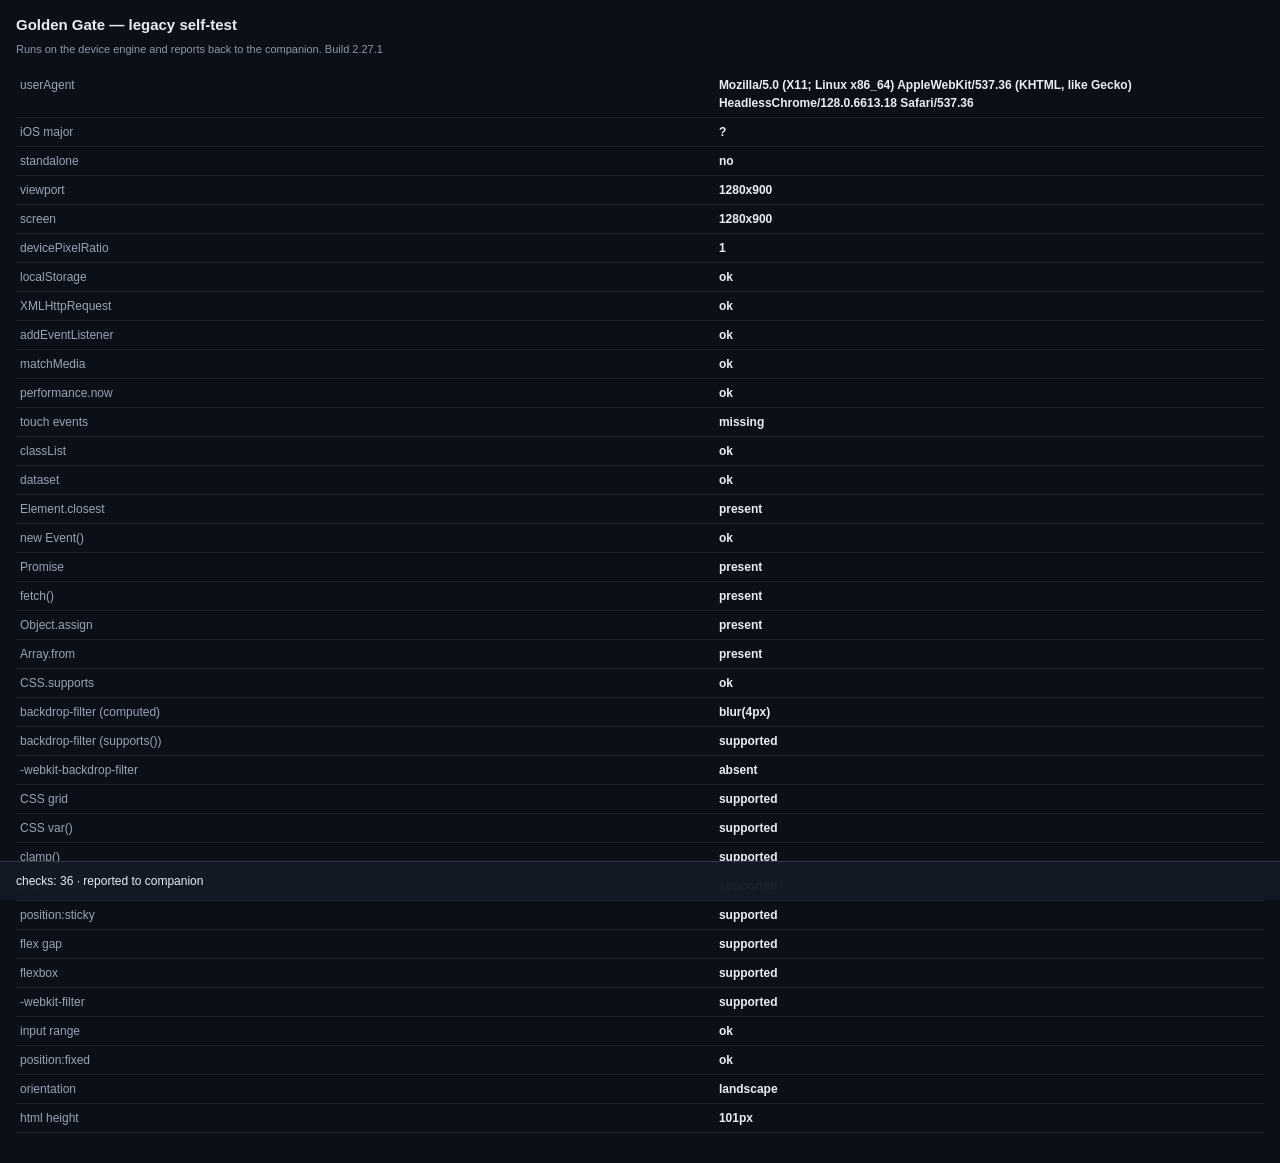
==== legacy/legacy-selftest.html @ 20e86f33 "Liquid Legacy v2.27.1 — standalone Liquid Glass iPadOS workspace for iPad 2" ====
<!DOCTYPE html>
<html><head>
<meta charset="utf-8">
<meta name="viewport" content="width=device-width, initial-scale=1.0, maximum-scale=1.0, user-scalable=no">
<meta name="apple-mobile-web-app-capable" content="yes">
<title>Golden Gate — legacy self-test</title>
<style>
  body { margin:0; padding:14px 16px 30px; background:#0b0f18; color:#e8edf6;
         font:13px/1.5 -apple-system,Helvetica,Arial,sans-serif; }
  h1 { font-size:15px; margin:0 0 4px; }
  p.sub { color:#8e98a6; font-size:11px; margin:0 0 14px; }
  table { width:100%; border-collapse:collapse; font-size:12px; }
  td { padding:5px 4px; border-bottom:1px solid rgba(255,255,255,0.08); vertical-align:top; }
  td.k { color:#9aa4b2; width:56%; }
  td.v { font-weight:600; }
  .pass { color:#7ee89a; } .fail { color:#ff9a9a; }
  #summary { position:fixed; left:0; right:0; bottom:0; padding:10px 16px;
             background:rgba(20,26,38,0.97); border-top:1px solid rgba(255,255,255,0.14); font-size:12px; }
</style></head>
<body>
<h1>Golden Gate — legacy self-test</h1>
<p class="sub">Runs on the device engine and reports back to the companion. Build <span id="build">?</span></p>
<div id="rows"></div>
<div id="summary">running…</div>
<script>
(function () {
  "use strict";
  function el(id) { return document.getElementById(id); }
  function has(name) { try { return typeof window[name] !== "undefined"; } catch (e) { return false; } }
  function css(prop, value) {
    try { return window.CSS && CSS.supports ? CSS.supports(prop, value) : false; } catch (e) { return false; }
  }
  function styleSupports(prop, value) {
    var d = document.createElement("div");
    try { d.style[prop] = value; return d.style[prop] !== ""; } catch (e) { return false; }
  }
  var ua = navigator.userAgent;
  var ios = (ua.match(/OS (\d+)_(\d+)/) || []);
  /* accurate support probe: unsupported camelCase props stay undefined */
  function supports(prop, value) {
    var d = document.createElement("div");
    try {
      if (typeof d.style[prop] === "undefined" && !(prop in d.style)) {
        d.style.setProperty(prop, value);
        return d.style.getPropertyValue(prop) !== "";
      }
      d.style[prop] = value;
      return typeof d.style[prop] !== "undefined" && d.style[prop] !== "";
    } catch (e) { return false; }
  }
  function cssSupports(decl) {
    try { return window.CSS && CSS.supports ? CSS.supports(decl) : false; } catch (e) { return false; }
  }
  function liveFilter() {
    var d = document.createElement("div");
    d.style.setProperty("-webkit-backdrop-filter", "blur(4px)");
    d.style.setProperty("backdrop-filter", "blur(4px)");
    document.body.appendChild(d);
    var cs = getComputedStyle(d);
    var v = cs.webkitBackdropFilter || cs.backdropFilter || "";
    document.body.removeChild(d);
    return v && v !== "none" ? v : "none";
  }
  var checks = [
    ["userAgent", ua],
    ["iOS major", ios[1] || "?"],
    ["standalone", (navigator.standalone === true) ? "yes" : "no"],
    ["viewport", window.innerWidth + "x" + window.innerHeight],
    ["screen", screen.width + "x" + screen.height],
    ["devicePixelRatio", String(window.devicePixelRatio || 1)],
    ["localStorage", (function () { try { localStorage.setItem("gst", "1"); localStorage.removeItem("gst"); return "ok"; } catch (e) { return "blocked"; } })()],
    ["XMLHttpRequest", has("XMLHttpRequest") ? "ok" : "missing"],
    ["addEventListener", (typeof document.addEventListener === "function") ? "ok" : "missing"],
    ["matchMedia", has("matchMedia") ? "ok" : "missing"],
    ["performance.now", (window.performance && performance.now) ? "ok" : "missing"],
    ["touch events", ("ontouchstart" in window) ? "ok" : "missing"],
    ["classList", (document.body.classList ? "ok" : "missing")],
    ["dataset", (document.body.dataset ? "ok" : "missing")],
    ["Element.closest", (document.body.closest ? "present" : "absent")],
    ["new Event()", (function () { try { return new Event("x") ? "ok" : "?"; } catch (e) { return "absent"; } })()],
    ["Promise", has("Promise") ? "present" : "absent"],
    ["fetch()", has("fetch") ? "present" : "absent"],
    ["Object.assign", (Object.assign ? "present" : "absent")],
    ["Array.from", (Array.from ? "present" : "absent")],
    ["CSS.supports", (window.CSS && CSS.supports) ? "ok" : "absent"],
    ["backdrop-filter (computed)", liveFilter()],
    ["backdrop-filter (supports())", cssSupports("(backdrop-filter: blur(2px))") ? "supported" : "absent"],
    ["-webkit-backdrop-filter", supports("WebkitBackdropFilter", "blur(2px)") ? "supported" : "absent"],
    ["CSS grid", cssSupports("(display: grid)") ? "supported" : "absent"],
    ["CSS var()", cssSupports("(color: var(--x))") ? "supported" : "absent"],
    ["clamp()", cssSupports("(width: clamp(1px,2px,3px))") ? "supported" : "absent"],
    ["aspect-ratio", cssSupports("(aspect-ratio: 1)") ? "supported" : "absent"],
    ["position:sticky", cssSupports("(position: sticky)") ? "supported" : "absent"],
    ["flex gap", cssSupports("(gap: 1px)") ? "supported" : "absent"],
    ["flexbox", cssSupports("(display: flex)") ? "supported" : "absent"],
    ["-webkit-filter", supports("WebkitFilter", "brightness(0.7)") ? "supported" : "absent"],
    ["input range", (function () { var i = document.createElement("input"); i.type = "range"; return i.type === "range" ? "ok" : "coerced"; })()],
    ["position:fixed", supports("position", "fixed") ? "ok" : "missing"],
    ["orientation", (window.innerHeight > window.innerWidth) ? "portrait" : "landscape"],
    ["html height", document.documentElement.getBoundingClientRect().height + "px"]
  ];
  var rows = "", i, passCount = 0;
  for (i = 0; i < checks.length; i++) {
    rows += '<tr><td class="k">' + checks[i][0] + '</td><td class="v">' + String(checks[i][1]) + "</td></tr>";
    if (String(checks[i][1]).indexOf("missing") < 0) passCount++;
  }
  el("rows").innerHTML = "<table>" + rows + "</table>";
  el("build").innerHTML = "2.27.1";
  el("summary").innerHTML = "checks: " + checks.length + " · reported to companion";

  /* Measure the real app inside this page: same origin, so the frame is readable. */
  var frame = document.createElement("iframe");
  frame.style.cssText = "position:absolute;left:-9999px;top:0;width:768px;height:1024px;border:0";
  var q = location.search || "";
  var m = q.match(/[?&]app=([^&]+)/);
  frame.src = m ? decodeURIComponent(m[1]) : "/ipad/legacy/?unlock=1&v=2.27.1#/home";
  document.body.appendChild(frame);
  var appCheck = { state: "pending" };
  setTimeout(function () {
    try {
      var doc = frame.contentDocument || frame.contentWindow.document;
      var appEl = doc.getElementById("app");
      var lock = doc.getElementById("lock");
      var home = doc.getElementById("home");
      var diag = doc.getElementById("diag");
      var vis = [];
      var screens = doc.getElementsByClassName("screen"), i2;
      for (i2 = 0; i2 < screens.length; i2++) {
        if (getComputedStyle(screens[i2]).display !== "none") vis.push(screens[i2].id);
      }
      /* layout QA without auth: reveal Home inside the frame and measure it */
      var forced = {};
      try {
        if (home) {
          home.style.display = "block";
          var iconsEls = doc.querySelectorAll("#apps-grid .app");
          var dockEl = doc.getElementById("dock");
          var wg = doc.getElementsByClassName("widget")[0];
          var ic0 = iconsEls[0] ? iconsEls[0].getBoundingClientRect() : null;
          forced = {
            iconW: ic0 ? Math.round(ic0.width) : null,
            icons: iconsEls.length,
            dock: dockEl ? (function (r) { return Math.round(r.left) + "," + Math.round(r.top) + " " + Math.round(r.width) + "x" + Math.round(r.height); })(dockEl.getBoundingClientRect()) : null,
            dockBlur: dockEl ? (getComputedStyle(dockEl).webkitBackdropFilter || getComputedStyle(dockEl).backdropFilter || "none") : null,
            widgetBlur: wg ? (getComputedStyle(wg).webkitBackdropFilter || getComputedStyle(wg).backdropFilter || "none") : null,
            widgetW: wg ? Math.round(wg.getBoundingClientRect().width) : null,
            iconStyle: (function () { var img = doc.querySelector("#apps-grid .app img"); return img ? (getComputedStyle(img).webkitFilter || getComputedStyle(img).filter || "none") : null; })()
          };
        }
        var lk = doc.getElementById("lock");
        if (lk) {
          lk.style.display = "block";
          var clock = doc.getElementById("lock-clock");
          forced.lockClock = clock ? getComputedStyle(clock).fontSize : null;
          forced.lockWall = lk.className;
          lk.style.display = "none";
        }
      } catch (e4) { forced = { error: String(e4).substring(0, 80) }; }
      /* touch semantics: does a touchstart on an icon get cancelled? */
      var touchProbe = {};
      try {
        var pagesEl = doc.getElementById("pages");
        touchProbe.handlerType = typeof (pagesEl && pagesEl.ontouchstart);
        var tIcon = doc.querySelector("#apps-grid .app");
        if (tIcon) {
          var te;
          try { te = new TouchEvent("touchstart", { bubbles: true, cancelable: true }); }
          catch (e5) { te = doc.createEvent("Event"); te.initEvent("touchstart", true, true); }
          var notCancelled = tIcon.dispatchEvent(te);
          touchProbe.iconTouch = { prevented: te.defaultPrevented, delivered: notCancelled };
        }
        touchProbe.touchEventCtor = (typeof TouchEvent !== "undefined");
      } catch (e6) { touchProbe.error = String(e6).substring(0, 80); }
      var frameProbe = {};
      try {
        var fw = frame.contentWindow;
        frameProbe.ggwm = typeof fw.GGWM;
        frameProbe.bodyClass = (doc.body && doc.body.className || "").substring(0, 140);
        frameProbe.scripts = (function () { var out = [], ss = doc.getElementsByTagName("script"); for (var si = 0; si < ss.length; si++) out.push(String(ss[si].src).split("/").pop()); return out; })();
        frameProbe.loginDisplay = doc.getElementById("login") ? getComputedStyle(doc.getElementById("login")).display : null;
        frameProbe.diag = (doc.getElementById("diag") ? doc.getElementById("diag").textContent : "").substring(0, 200);
        frameProbe.boot = (fw.__bootErrors || []).join(" || ").substring(0, 260);
      } catch (eF) { frameProbe.error = String(eF).substring(0, 120); }
      appCheck = { frameProbe: frameProbe, touchProbe: touchProbe,
        forced: forced,
        appHeight: appEl ? Math.round(appEl.getBoundingClientRect().height) : null,
        appWidth: appEl ? Math.round(appEl.getBoundingClientRect().width) : null,
        homeDisplay: home ? getComputedStyle(home).display : null,
        lockDisplay: lock ? getComputedStyle(lock).display : null,
        visible: vis.join(","),
        diag: diag ? (diag.textContent || "").substring(0, 80) : "(no diag element)",
        bodyClass: doc.body.className,
        cards: (function () { var c = doc.getElementsByClassName("card"); return c.length ? Math.round(c[0].getBoundingClientRect().width) : null; })(),
        dock: (function () { var d = doc.getElementById("dock"); if (!d) return null;
          var r = d.getBoundingClientRect(); return Math.round(r.left) + "," + Math.round(r.top) + " " + Math.round(r.width) + "x" + Math.round(r.height); })(),
        icons: doc.querySelectorAll("#apps-grid .app").length,
        lockVisible: lock ? getComputedStyle(lock).display !== "none" : null,
        cardBlur: (function () {
          var c = doc.getElementsByClassName("card")[0];
          if (!c) return null;
          var cs = getComputedStyle(c);
          return (cs.webkitBackdropFilter || cs.backdropFilter || "none");
        })(),
        build: (function () { var b = doc.getElementsByClassName("build"); return b.length ? b[0].textContent : "?"; })()
      };
    } catch (e) {
      appCheck = { state: "error", message: String(e).substring(0, 120) };
    }
    appCheck.state = "done";
    var out = JSON.stringify({ report: appCheck });
    try {
      var x2 = new XMLHttpRequest();
      x2.open("POST", "/api/legacy/v1/client-report", true);
      x2.setRequestHeader("Content-Type", "application/json");
      x2.send(JSON.stringify({ report: "APP " + out }));
    } catch (e3) {}
    document.getElementById("summary").innerHTML = "checks: " + checks.length + " · app probe: " + appCheck.state;

    /* end-to-end press semantics on this device (always reports, even on error) */
    function sendPress(obj) {
      try {
        var x3 = new XMLHttpRequest();
        x3.open("POST", "/api/legacy/v1/client-report", true);
        x3.setRequestHeader("Content-Type", "application/json");
        x3.send(JSON.stringify({ report: "PRESS " + JSON.stringify(obj) }));
      } catch (e8) {}
    }
    /* device-side parse check: fetch the real bundle and compile it here */
    (function () {
      try {
        var xr = new XMLHttpRequest();
        xr.open("GET", "/ipad/legacy/legacy.js?cb=" + new Date().getTime(), true);
        xr.onload = function () {
          var out = { stage: "parse", status: xr.status, len: (xr.responseText || "").length };
          try {
            new Function(xr.responseText);
            out.compiled = "ok";
          } catch (err) {
            out.compiled = "error";
            out.error = String(err).substring(0, 160);
          }
          out.ua = navigator.userAgent;
          sendPress(out);
        };
        xr.onerror = function () { sendPress({ stage: "parse", status: "xhr-error" }); };
        xr.send();
      } catch (e12) { sendPress({ stage: "parse", status: "threw", error: String(e12).substring(0, 120) }); }
    })();
    setTimeout(function () {
      var seq = { stage: "start" };
      try {
        var d2 = frame.contentDocument || frame.contentWindow.document;
        var icon2 = d2.querySelector('#apps-grid .app[data-id="gids"]');
        seq.icon = !!icon2;
        if (icon2) {
          var te2;
          try { te2 = new TouchEvent("touchstart", { bubbles: true, cancelable: true }); }
          catch (e11) { te2 = d2.createEvent("Event"); te2.initEvent("touchstart", true, true); }
          icon2.dispatchEvent(te2);
          seq.dispatched = true;
          setTimeout(function () {
            try {
              seq.menuOpened = d2.getElementById("ctx").className.indexOf("open") >= 0;
              seq.before = d2.location.hash;
              var ce = d2.createEvent("MouseEvents");
              ce.initMouseEvent("click", true, true, d2.defaultView, 1, 0, 0, 0, 0, false,false,false,false,0,null);
              icon2.dispatchEvent(ce);
              seq.after = d2.location.hash;
              seq.navigated = seq.before !== seq.after;
              seq.stage = "done";
              sendPress(seq);
            } catch (e9) { seq.stage = "click-error"; seq.error = String(e9).substring(0, 100); sendPress(seq); }
          }, 750);
        } else { sendPress(seq); }
      } catch (e10) { seq.stage = "setup-error"; seq.error = String(e10).substring(0, 100); sendPress(seq); }
    }, 50);
  }, 3500);

  var report = { build: "2.27.1", ios: ios[1] || "?", checks: {} };
  for (i = 0; i < checks.length; i++) report.checks[checks[i][0]] = String(checks[i][1]);
  var json = JSON.stringify(report);
  try {
    var xhr = new XMLHttpRequest();
    xhr.open("POST", "/api/legacy/v1/client-report", true);
    xhr.setRequestHeader("Content-Type", "application/json");
    xhr.send(JSON.stringify({ report: json }));
  } catch (e) {
    el("summary").innerHTML = "could not report: " + e.message;
  }
})();
</script>
</body></html>
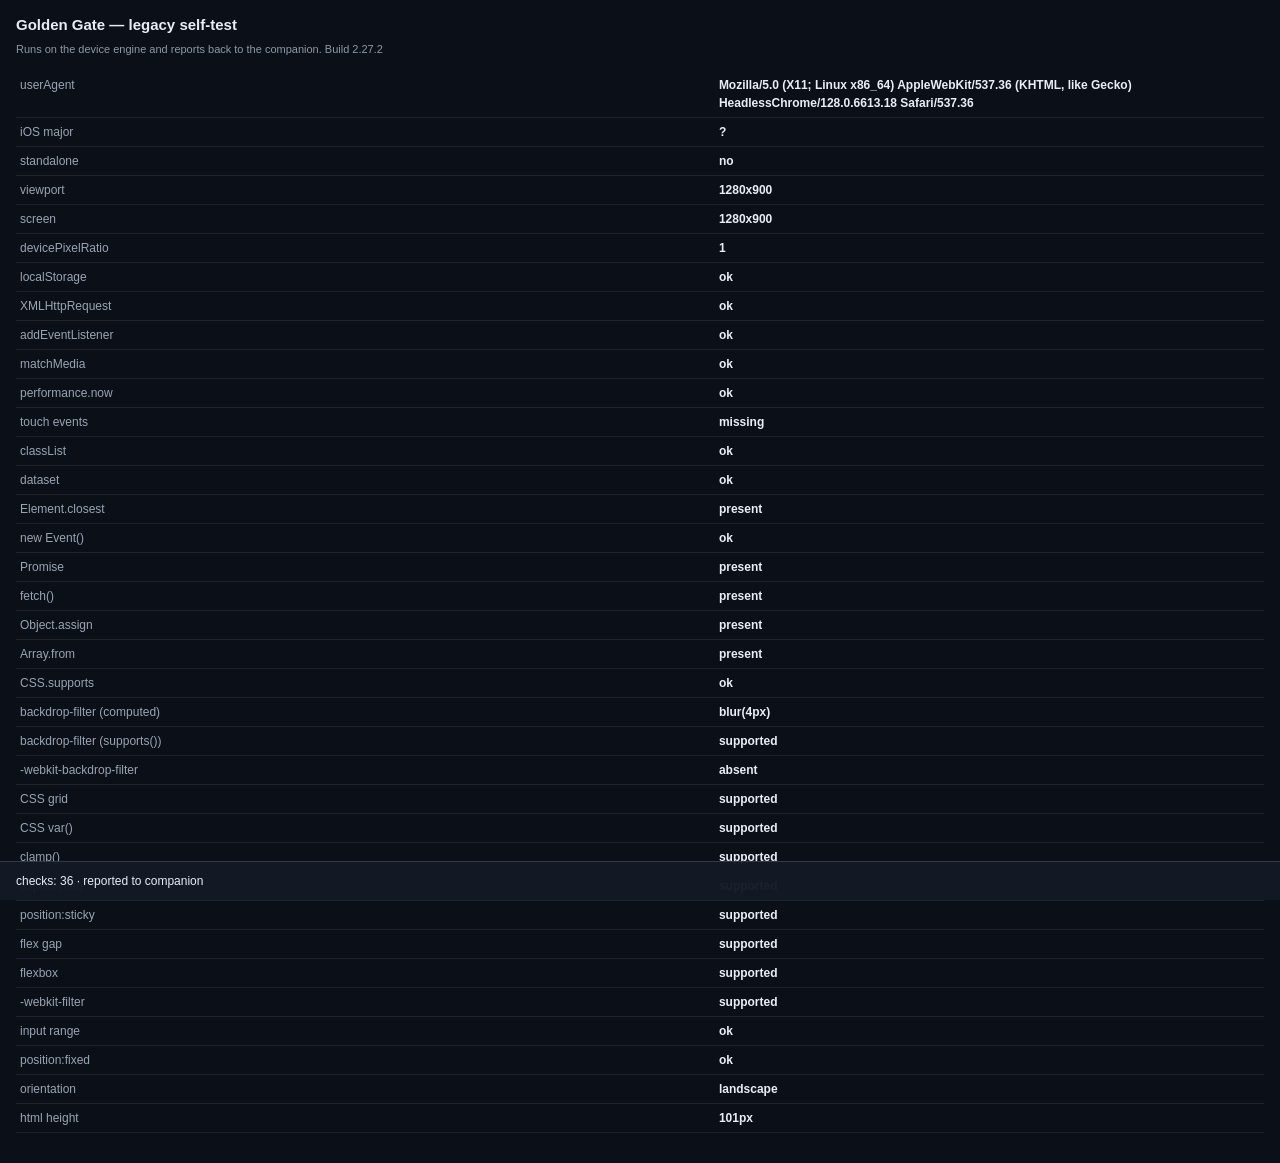
==== commit f8387092: "Liquid Legacy v2.27.2 — standalone for iPad 2 (port 8090)" ====
--- a/legacy/legacy-selftest.html
+++ b/legacy/legacy-selftest.html
@@ -105,7 +105,7 @@
     if (String(checks[i][1]).indexOf("missing") < 0) passCount++;
   }
   el("rows").innerHTML = "<table>" + rows + "</table>";
-  el("build").innerHTML = "2.27.1";
+  el("build").innerHTML = "2.27.2";
   el("summary").innerHTML = "checks: " + checks.length + " · reported to companion";
 
   /* Measure the real app inside this page: same origin, so the frame is readable. */
@@ -113,7 +113,7 @@
   frame.style.cssText = "position:absolute;left:-9999px;top:0;width:768px;height:1024px;border:0";
   var q = location.search || "";
   var m = q.match(/[?&]app=([^&]+)/);
-  frame.src = m ? decodeURIComponent(m[1]) : "/ipad/legacy/?unlock=1&v=2.27.1#/home";
+  frame.src = m ? decodeURIComponent(m[1]) : "/ipad/legacy/?unlock=1&v=2.27.2#/home";
   document.body.appendChild(frame);
   var appCheck = { state: "pending" };
   setTimeout(function () {
@@ -276,7 +276,7 @@
     }, 50);
   }, 3500);
 
-  var report = { build: "2.27.1", ios: ios[1] || "?", checks: {} };
+  var report = { build: "2.27.2", ios: ios[1] || "?", checks: {} };
   for (i = 0; i < checks.length; i++) report.checks[checks[i][0]] = String(checks[i][1]);
   var json = JSON.stringify(report);
   try {
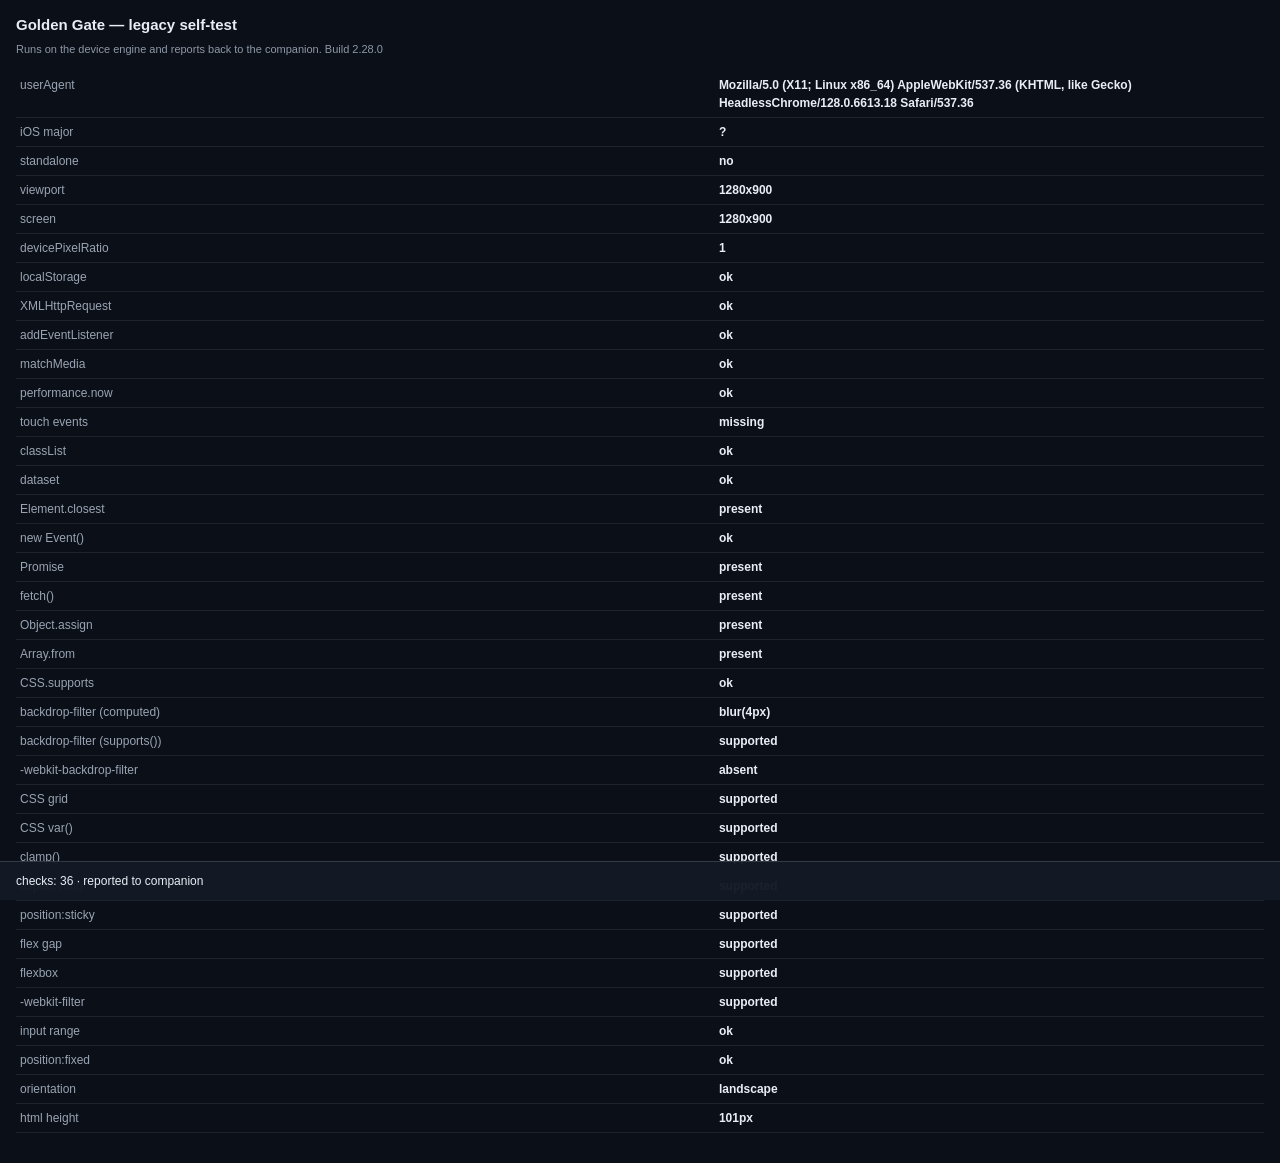
==== commit fed04be1: "v2.28.0 — on-device A5 launch pass Companion: immutable caching for ?v= assets, ETag/304, gzip; fix " ====
--- a/legacy/legacy-selftest.html
+++ b/legacy/legacy-selftest.html
@@ -105,7 +105,7 @@
     if (String(checks[i][1]).indexOf("missing") < 0) passCount++;
   }
   el("rows").innerHTML = "<table>" + rows + "</table>";
-  el("build").innerHTML = "2.27.2";
+  el("build").innerHTML = "2.28.0";
   el("summary").innerHTML = "checks: " + checks.length + " · reported to companion";
 
   /* Measure the real app inside this page: same origin, so the frame is readable. */
@@ -113,7 +113,7 @@
   frame.style.cssText = "position:absolute;left:-9999px;top:0;width:768px;height:1024px;border:0";
   var q = location.search || "";
   var m = q.match(/[?&]app=([^&]+)/);
-  frame.src = m ? decodeURIComponent(m[1]) : "/ipad/legacy/?unlock=1&v=2.27.2#/home";
+  frame.src = m ? decodeURIComponent(m[1]) : "/ipad/legacy/?unlock=1&v=2.28.0#/home";
   document.body.appendChild(frame);
   var appCheck = { state: "pending" };
   setTimeout(function () {
@@ -276,7 +276,7 @@
     }, 50);
   }, 3500);
 
-  var report = { build: "2.27.2", ios: ios[1] || "?", checks: {} };
+  var report = { build: "2.28.0", ios: ios[1] || "?", checks: {} };
   for (i = 0; i < checks.length; i++) report.checks[checks[i][0]] = String(checks[i][1]);
   var json = JSON.stringify(report);
   try {
